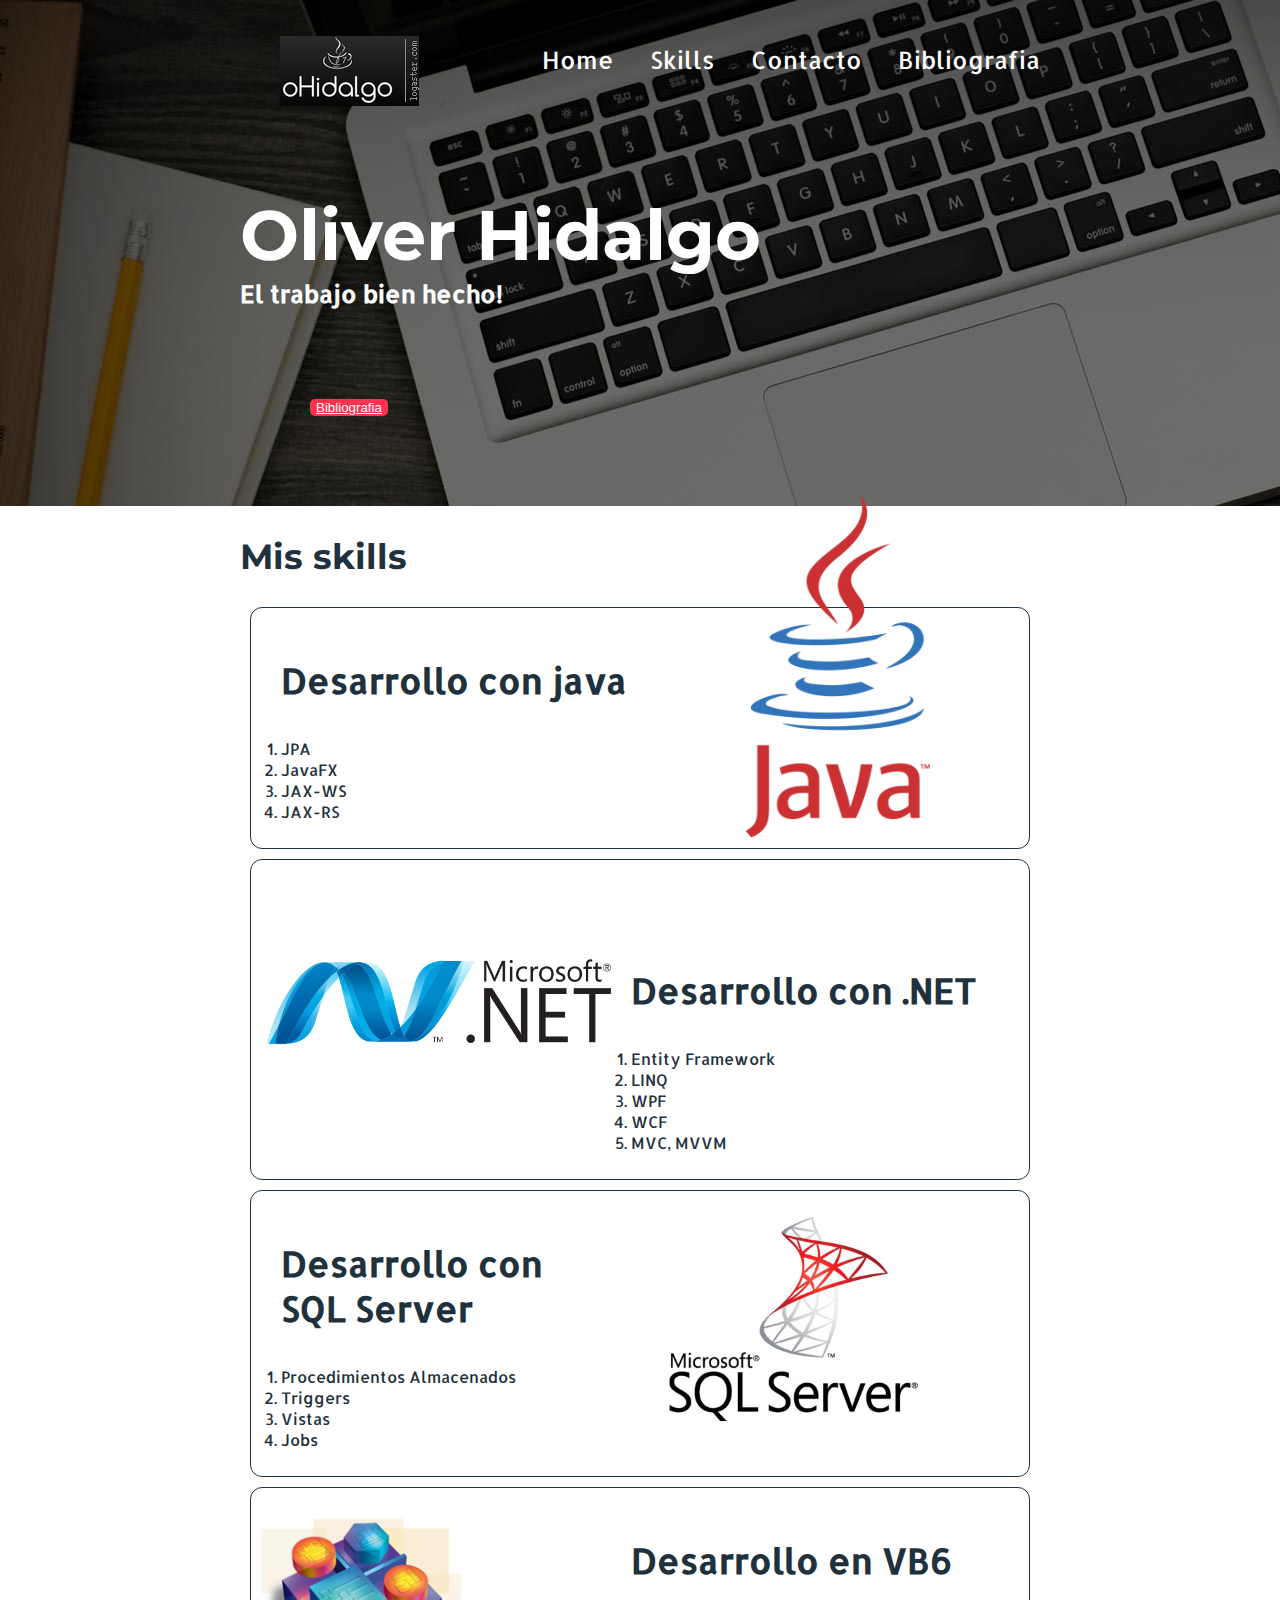
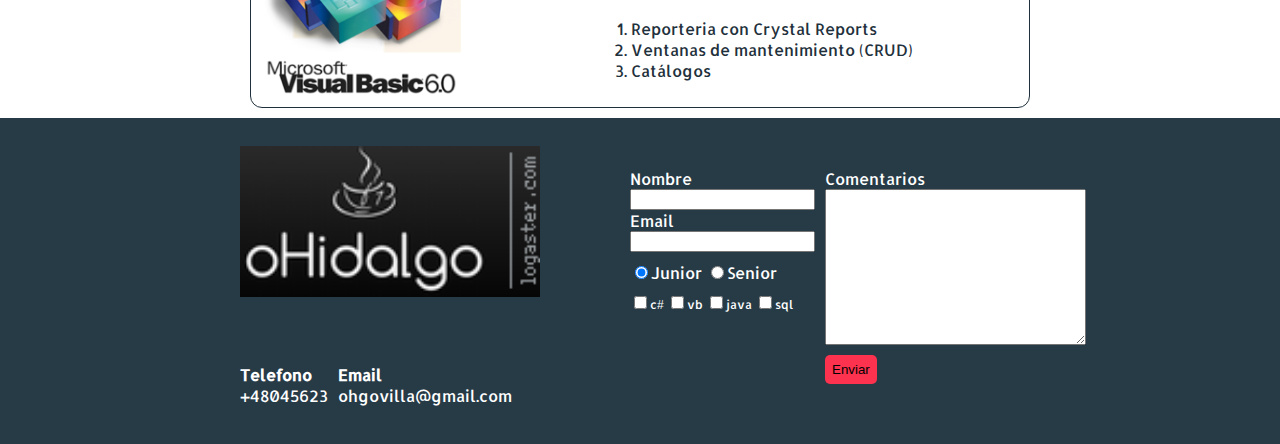
==== index.html @ 18b7f95b "finalizando pagina" ====
<!DOCTYPE>
<html>
	<head>
		<title>Mi sitio web</title>
		<link href = "css/styles.css" rel= "stylesheet">
		<link href="https://fonts.googleapis.com/css?family=Allerta|Montserrat" rel="stylesheet">
	</head>
	<body>
        <div class="portada">
            <header id="header" class="header contenedor">
                <figure class="logo">
                    <img src = "imagenes/logo.png" alt= "Logo Oliver Hidalgo">
                </figure>
                <nav class = "menu">
                    <ul>
                        <li><a href="index.html"/>Home</a></li>
                        <li><a href="#skills">Skills</a></li>
                        <li><a href="#footer">Contacto</a></li>
                        <li><a href="bibliografia.html">Bibliografia</a></li>
                    </ul>
                </nav>
            </header>
            <section id="portada" >
                <div class="contenedor">
                    <h1 class="titulo">Oliver Hidalgo</h1>
                    <h2 class="titulo-a">El trabajo bien hecho!</h2>
                    <button class="button"><a href="bibliografia.html">Bibliografia</a></button>
                </div>
            </section>
        </div>
		<section id="skills" class="skills contenedor">
			<h2>Mis skills</h2>
			<article class="skill">
				<img class= "right" width = "350" src = "imagenes/java.png"  alt = "java">
				<div class="contenedor-skills-a">
					<h3 class="titulo-b">Desarrollo con java</h3>
					<ol>
						<li>JPA</li>
						<li>JavaFX</li>
						<li>JAX-WS</li>
						<li>JAX-RS</li>
					</ol>
				</div>
			</article>
			<article class="skill">
				<img class = "left" width = "350" src = "imagenes/net.png" alt = ".NET">
				<div class="contenedor-skills-b">
					<h3 class="titulo-b">Desarrollo con .NET</h3>
					<ol>
						<li>Entity Framework</li>
						<li>LINQ</li>
						<li>WPF</li>
						<li>WCF</li>
						<li>MVC, MVVM</li>
					</ol>
				</div>
			</article>
            <article class="skill">
				<img class= "right-center" width = "450" src = "imagenes/ms-sql-server.jpg"  alt = "java">
				<div class="contenedor-skills-a">
					<h3 class="titulo-b">Desarrollo con SQL Server</h3>
					<ol>
						<li>Procedimientos Almacenados</li>
						<li>Triggers</li>
						<li>Vistas</li>
						<li>Jobs</li>
					</ol>
				</div>
			</article>
			<article class="skill">
				<img class = "upper-left" width = "200" src = "imagenes/vb6.png" alt = ".NET">
				<div class="contenedor-skills-b">
					<h3 class="titulo-b">Desarrollo en VB6</h3>
					<ol>
						<li>Reporteria con Crystal Reports</li>
						<li>Ventanas de mantenimiento (CRUD)</li>
						<li>Catálogos</li>
					</ol>
				</div>
			</article>
		</section>
        
        <footer id="footer" class="footer">
            <div class="contenedor">
                <div class="contacto">
                    <img src="imagenes/logo.png" width="300" alt="Logo">
                    <a href="tel:+48045623">
                        <strong>Telefono</strong>
                        <span>+48045623</span>
                    </a>
                    <a href="mailto:ohgovilla@gmail.com">
                        <strong>Email</strong>
                        <span>ohgovilla@gmail.com</span>
                    </a>
                </div>
                <form class="formulario">
                    <div class="col1">
                        <label for= "nombre">Nombre</label>
                        <input type="text" id="nombre" name= "nombre" required/>
                        <label for= "email">Email</label>
                        <input type="email" id="email" name= "email" required/>

                        <div class="perfil">
                            <label for="junior">
                                <input type="radio" name="perfil" id="junior" value="junior" checked/>Junior
                            </label>
                            <label for = "senior">
                                <input type="radio" name="perfil" id="senior" value="senior"/>Senior
                            </label>
                        </div>
                        <div class= "intereses">
                            <label for = "c#">
                                <input type="checkbox" name="intereses" id="c#" value="c#">c#
                            </label>
                            <label for = "vb">
                                <input type="checkbox" name="intereses" id="vb" value="vb">vb
                            </label>
                            <label for = "java">
                                <input type="checkbox" name="intereses" id="java" value="java">java
                            </label>
                            <label for = "java">
                                <input type="checkbox" name="intereses" id="sql"  value="sql">sql
                            </label>
                        </div>
                    </div>
                    <div class="col2">
                        <label for="comentario">Comentarios</label>
                        <textarea name="comentario" id="comentario" cols="30" rows="10"></textarea>
                        <input type="submit" value="Enviar" class="button">
                    </div>
                </form>
            </div>
        </footer>
	</body>
</html>
---- css/styles.css ----
/*
*{
	border: 1px solid red;
}
*/

body{
	margin: 0;
	font-family: 'Allerta', sans-serif;
}

#header{
	
}

#portada{
	
}

#skills{
	
}

.portada{
	background-image: url("../imagenes/portada.png");
	color: white;
	padding: 20px;
}

.titulo{
	font-size: 70px;
	font-family: 'Montserrat', sans-serif;
	margin-bottom: 0;
	margin-top: 70px;
}

.titulo-a{
	font-size: 24px;
	margin-top: 0;
}

.titulo-b{
	font-size: 35px;
	margin-top: 40px;
}

.button{
	border-radius: 5px;
	border: none;
	background: #fd324e;
}

.contenedor .button a{ 
    color: white;
}


.portada button{
	margin: 70px;
}

.logo{
	display: inline-block;
}

.menu{
	display: inline-block;
	font-size: 24px;
	position: absolute;
	right: 0;
}

.menu li{
	display: inline-block;
	margin-left: 30px;
}

.menu li a{
    color: white;
    text-decoration: none;
}

.contenedor{
	width: 800px;
	margin: auto;
}

.header{
	position: relative;
}

.skill{
	margin: 10px;
	padding: 10px;
	border: 1px solid #1f313c;
	border-radius: 12px;
}

.skills{
	color: #1f313c;
}

.skills h2{
	font-family: 'Montserrat', sans-serif;
	font-size: 35px;
}

.right{
	float: right;
	position: relative;
	top: -127px;
}

.right-center{
    float: right;
    top: 5;
    position: relative;
}

.left{
	float: left;
	position: relative;
	top: 80px;
}

.upper-left{
	float: left;
	position: relative;
	top: 10px;
}


.contenedor-skills-a{
	margin-left: 20px;
}


.contenedor-skills-b{
	margin-left: 370px;
}

.skills ol{
	padding: 0;
}

.footer{
    background: #273b47;
}

.footer .contenedor{
    display: flex;
    justify-content:  space-between;
}

.contacto{
    display: flex;
    width: 300px;
    flex-wrap: wrap;
    align-items: center;
}

.contacto img{
    display: block;
}

.contacto a{
    color: white;
    margin: 10px 10px 10px 0;
    text-decoration: none;
}

.contacto strong{
    display: block;
}

.formulario{
    display: flex;
    width: 400px;
    color: white;
    padding: 50px 10px;
}

.intereses label{
    font-size: 12px;
}
    
.perfil{
    margin-top: 10px;
}

.formulario, .perfil, .intereses{
    margin-bottom: 10px;
}

.col1{
    margin-right: 10px
}

.col2{
    align-items: flex-start;
}

.col1, .col2{
    display: flex;
    flex-direction: column;
}

.col2 .button{
    padding: 7px;
    margin-top: 10px;
}

.tabla{
    margin: 40px;
}

table{
    width: 100%;
}

th{
    background: #273b47;
    color: white;
    padding: 10px 20px;
    text-align: left;
}

td{
    padding: 20px;
}
table, th, td{
    border: 1px solid #273b47;
    border-collapse: collapse;
}
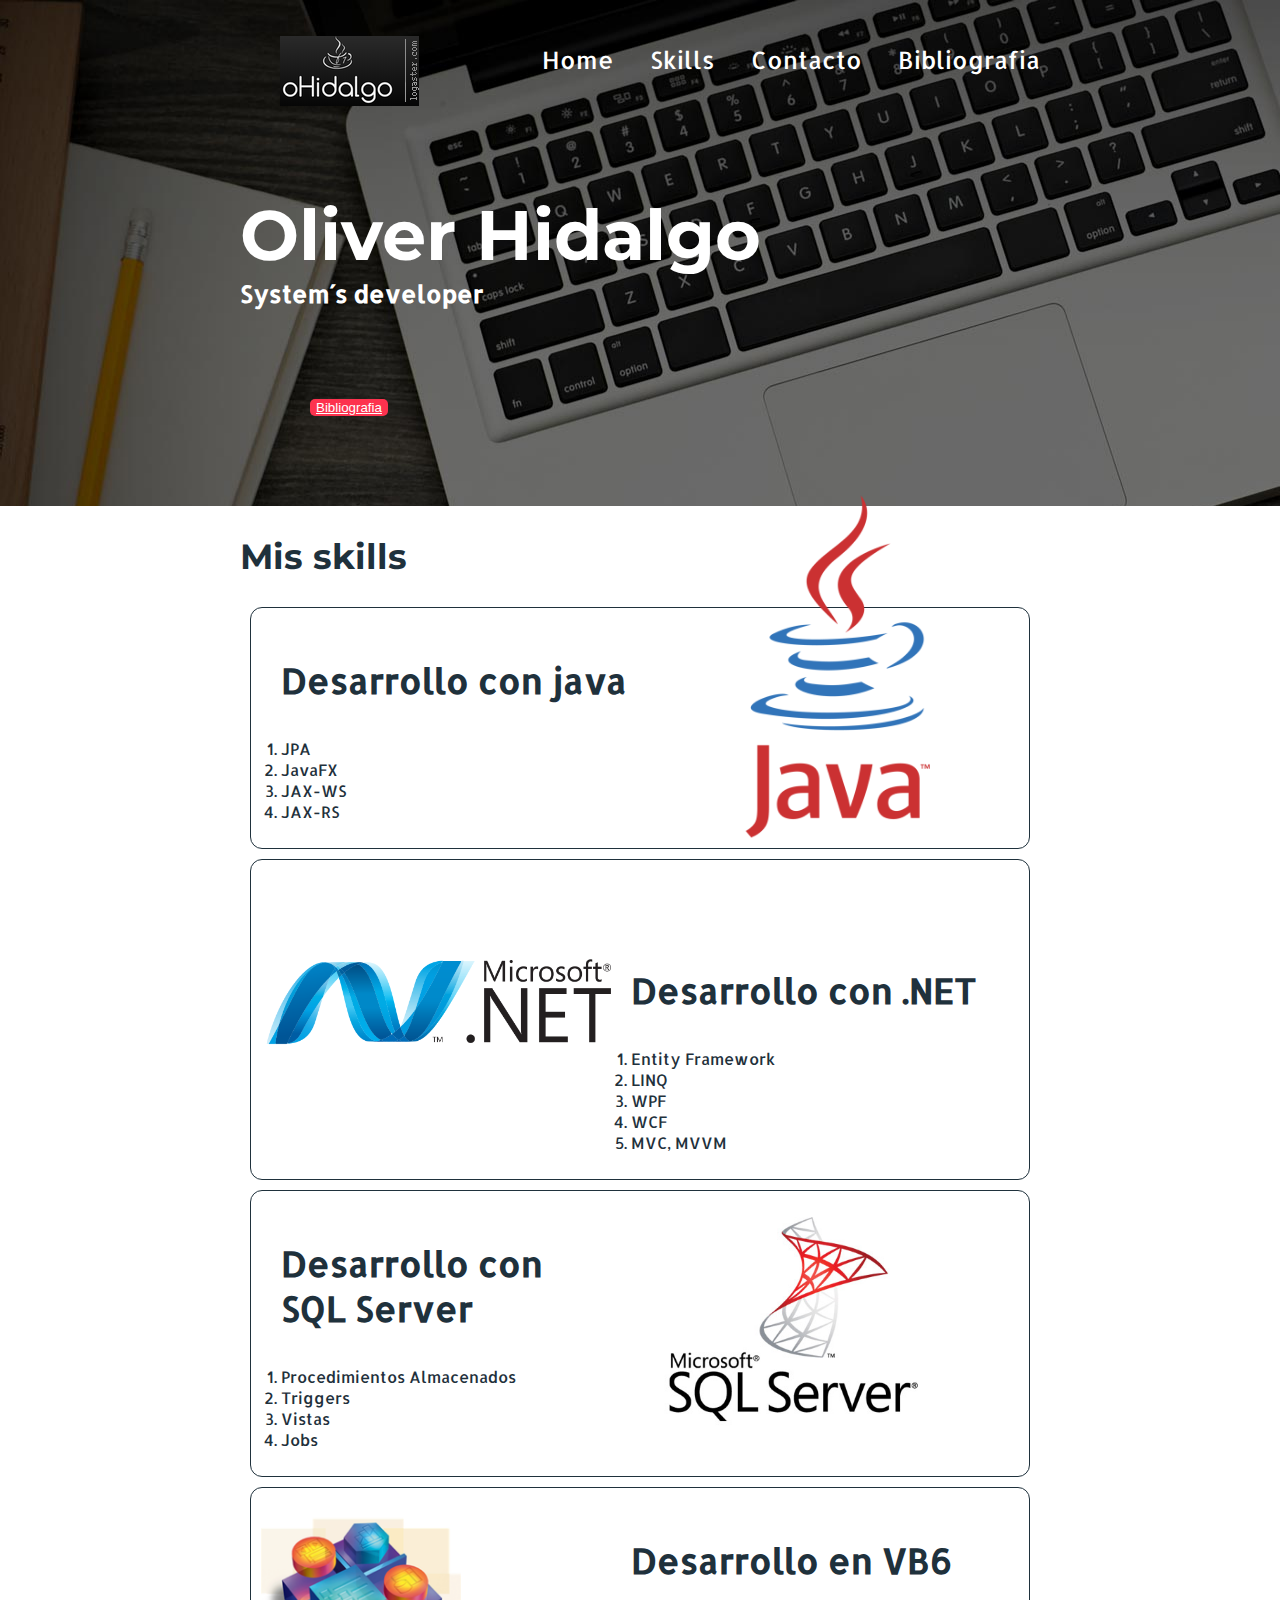
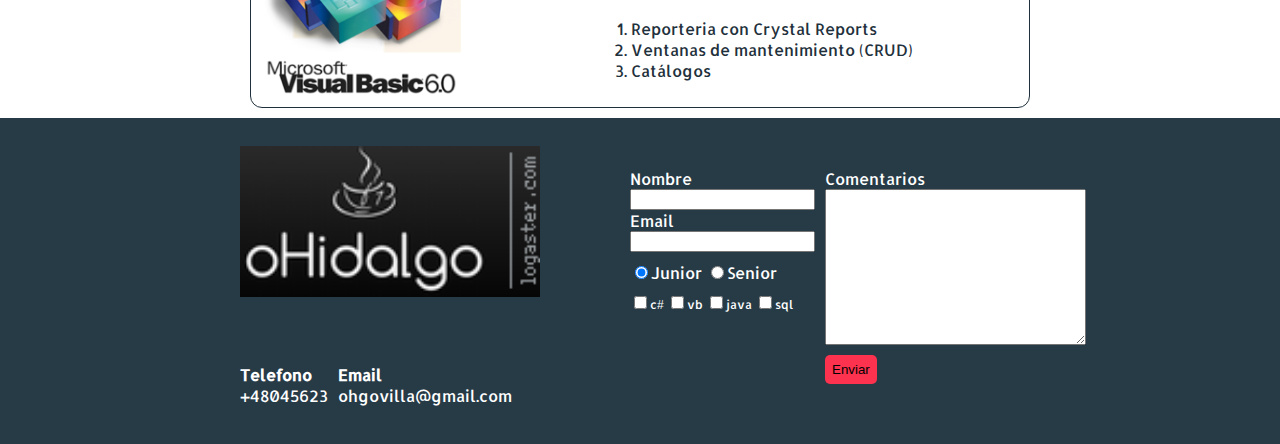
==== commit 06ec0c88: "Se cambia el eslogan" ====
--- a/index.html
+++ b/index.html
@@ -23,7 +23,7 @@
             <section id="portada" >
                 <div class="contenedor">
                     <h1 class="titulo">Oliver Hidalgo</h1>
-                    <h2 class="titulo-a">El trabajo bien hecho!</h2>
+                    <h2 class="titulo-a">System´s developer</h2>
                     <button class="button"><a href="bibliografia.html">Bibliografia</a></button>
                 </div>
             </section>
